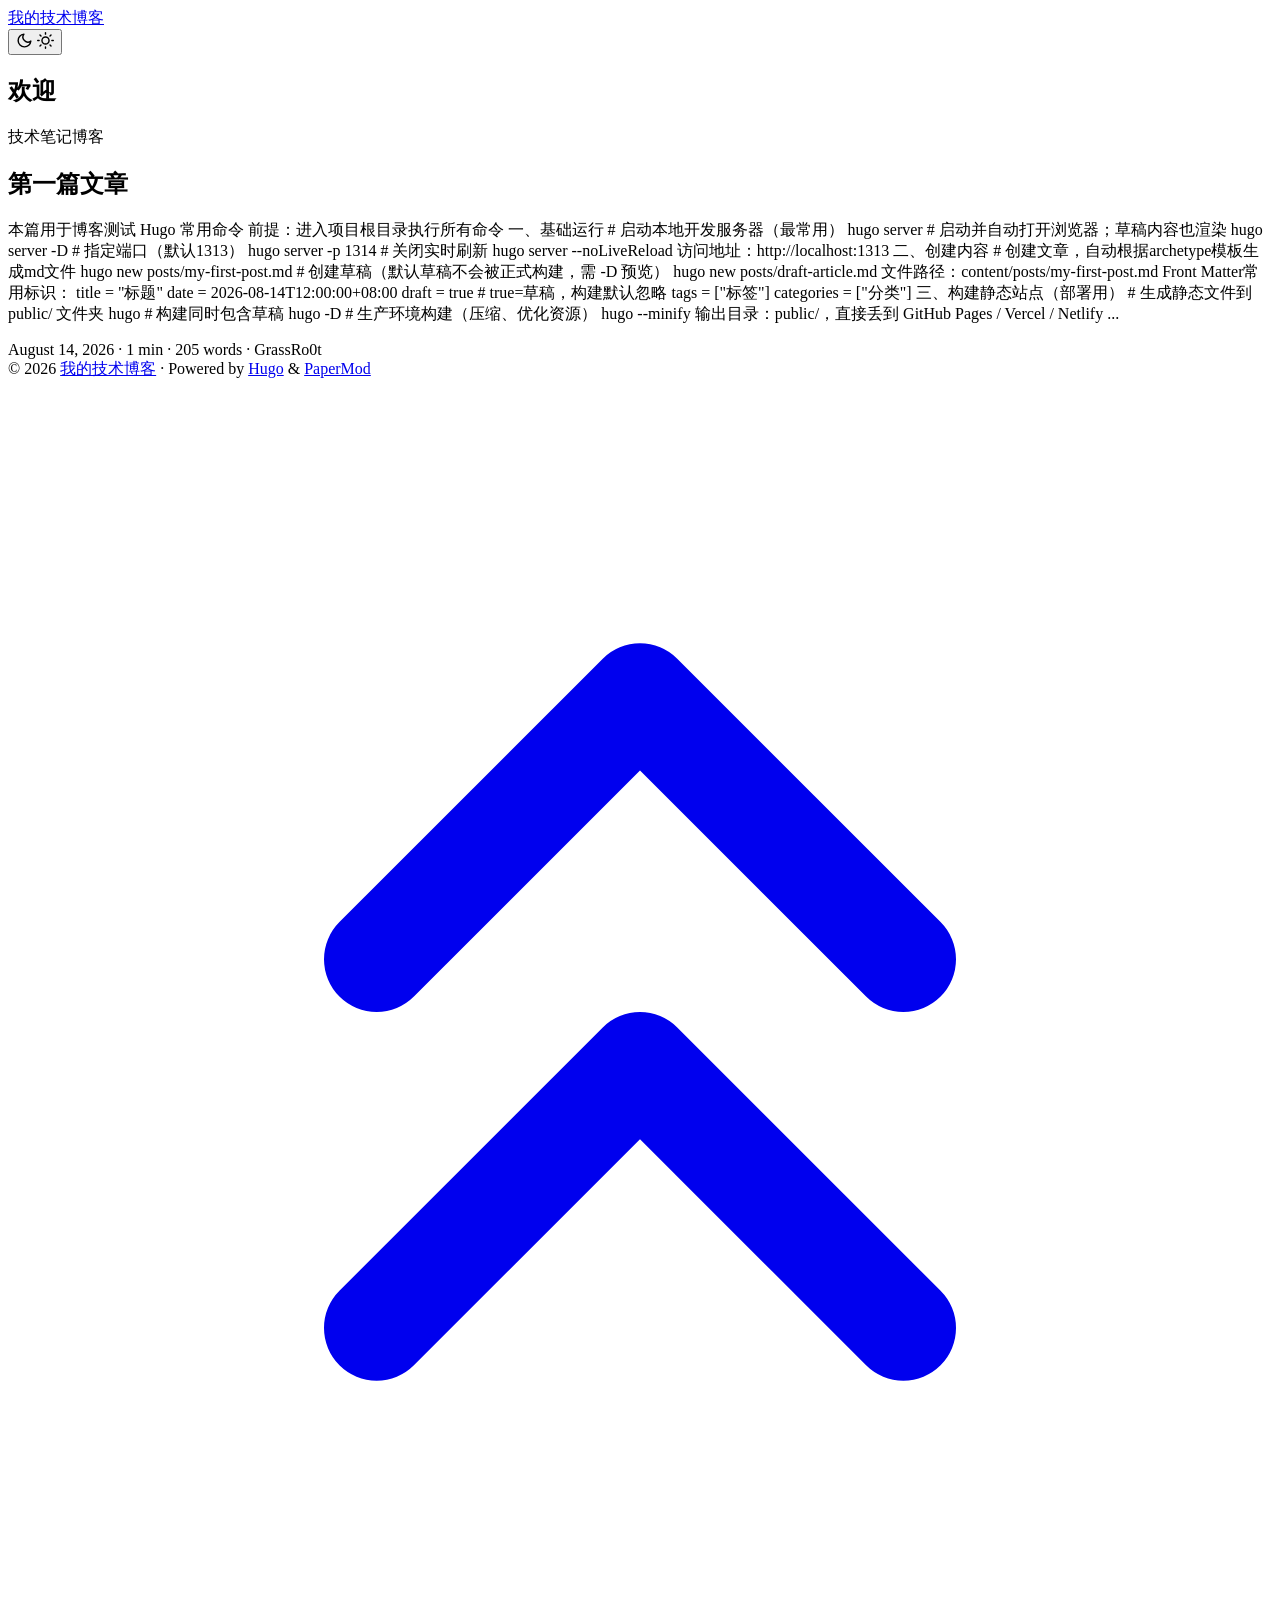
==== public/index.html @ 4c8c41cc "更新文章" ====
<!doctype html><html lang=en dir=auto data-theme=auto><head><meta name=generator content="Hugo 0.165.0"><meta charset=utf-8><meta http-equiv=X-UA-Compatible content="IE=edge"><meta name=viewport content="width=device-width,initial-scale=1,shrink-to-fit=no"><meta name=robots content="index, follow"><title>我的技术博客</title><meta name=description content><meta name=author content="GrassRo0t"><link rel=canonical href=https://GrassRo0t.github.io/><link crossorigin=anonymous href=/assets/css/stylesheet.cd9298b33628769aa1bc1acebbbfd7aa11ce81dfe03484d479e1907760249a1d.css integrity="sha256-zZKYszYodpqhvBrOu7/XqhHOgd/gNITUeeGQd2Akmh0=" rel="preload stylesheet" as=style><link rel=icon href=https://GrassRo0t.github.io/favicon.ico><link rel=icon type=image/png sizes=16x16 href=https://GrassRo0t.github.io/favicon-16x16.png><link rel=icon type=image/png sizes=32x32 href=https://GrassRo0t.github.io/favicon-32x32.png><link rel=apple-touch-icon href=https://GrassRo0t.github.io/apple-touch-icon.png><link rel=mask-icon href=https://GrassRo0t.github.io/safari-pinned-tab.svg><meta name=theme-color content="#2e2e33"><meta name=msapplication-TileColor content="#2e2e33"><link rel=alternate type=application/rss+xml href=https://GrassRo0t.github.io/index.xml title=rss><link rel=alternate hreflang=en href=https://GrassRo0t.github.io/><noscript><style>#theme-toggle,.top-link{display:none}</style><style>@media(prefers-color-scheme:dark){:root{--theme:rgb(29, 30, 32);--entry:rgb(46, 46, 51);--primary:rgb(218, 218, 219);--secondary:rgb(155, 156, 157);--tertiary:rgb(65, 66, 68);--content:rgb(196, 196, 197);--code-block-bg:rgb(46, 46, 51);--code-bg:rgb(55, 56, 62);--border:rgb(51, 51, 51);color-scheme:dark}.list{background:var(--theme)}.toc{background:var(--entry)}}</style></noscript><script>localStorage.getItem("pref-theme")==="dark"?document.querySelector("html").dataset.theme="dark":localStorage.getItem("pref-theme")==="light"?document.querySelector("html").dataset.theme="light":window.matchMedia("(prefers-color-scheme: dark)").matches?document.querySelector("html").dataset.theme="dark":document.querySelector("html").dataset.theme="light"</script><meta property="og:url" content="https://GrassRo0t.github.io/"><meta property="og:site_name" content="我的技术博客"><meta property="og:title" content="我的技术博客"><meta property="og:locale" content="zh‑CN"><meta property="og:type" content="website"><meta name=twitter:card content="summary"><meta name=twitter:title content="我的技术博客"><script type=application/ld+json>{"@context":"https://schema.org","@type":"Organization","name":"我的技术博客","url":"https://GrassRo0t.github.io/","description":"","logo":"https://GrassRo0t.github.io/favicon.ico","sameAs":[]}</script></head><body class=list id=top><header class=header><nav class=header-nav><div class=logo><a href=https://GrassRo0t.github.io/ accesskey=h title="我的技术博客 (Alt + H)">我的技术博客</a><div class=logo-switches><button id=theme-toggle class=theme-toggle accesskey=t title="(Alt + T)" aria-label="Toggle theme">
<svg class="moon" width="17" height="17" viewBox="0 0 24 24" fill="none" stroke="currentColor" stroke-width="2" stroke-linecap="round" stroke-linejoin="round"><path d="M21 12.79A9 9 0 1111.21 3 7 7 0 0021 12.79z"/></svg>
<svg class="sun" width="17" height="17" viewBox="0 0 24 24" fill="none" stroke="currentColor" stroke-width="2" stroke-linecap="round" stroke-linejoin="round"><circle cx="12" cy="12" r="5"/><line x1="12" y1="1" x2="12" y2="3"/><line x1="12" y1="21" x2="12" y2="23"/><line x1="4.22" y1="4.22" x2="5.64" y2="5.64"/><line x1="18.36" y1="18.36" x2="19.78" y2="19.78"/><line x1="1" y1="12" x2="3" y2="12"/><line x1="21" y1="12" x2="23" y2="12"/><line x1="4.22" y1="19.78" x2="5.64" y2="18.36"/><line x1="18.36" y1="5.64" x2="19.78" y2="4.22"/></svg></button></div></div><ul id=menu class=menu></ul></nav></header><main class=main><article class="first-entry home-info"><header class=entry-header><h1>欢迎</h1></header><div class="entry-content md-content"><p>技术笔记博客</p></div><footer class=entry-footer><div class=social-icons></div></footer></article><article class=post-entry><header class=entry-header><h2 class=entry-hint-parent>第一篇文章</h2></header><div class=entry-content><p>本篇用于博客测试 Hugo 常用命令 前提：进入项目根目录执行所有命令
一、基础运行 # 启动本地开发服务器（最常用） hugo server # 启动并自动打开浏览器；草稿内容也渲染 hugo server -D # 指定端口（默认1313） hugo server -p 1314 # 关闭实时刷新 hugo server --noLiveReload 访问地址：http://localhost:1313
二、创建内容 # 创建文章，自动根据archetype模板生成md文件 hugo new posts/my-first-post.md # 创建草稿（默认草稿不会被正式构建，需 -D 预览） hugo new posts/draft-article.md 文件路径：content/posts/my-first-post.md
Front Matter常用标识：
title = "标题" date = 2026-08-14T12:00:00+08:00 draft = true # true=草稿，构建默认忽略 tags = ["标签"] categories = ["分类"] 三、构建静态站点（部署用） # 生成静态文件到 public/ 文件夹 hugo # 构建同时包含草稿 hugo -D # 生产环境构建（压缩、优化资源） hugo --minify 输出目录：public/，直接丢到 GitHub Pages / Vercel / Netlify
...</p></div><footer class=entry-footer><span title='2026-08-14 16:32:09 +0800 CST'>August 14, 2026</span>&nbsp;·&nbsp;<span>1 min</span>&nbsp;·&nbsp;<span>205 words</span>&nbsp;·&nbsp;<span>GrassRo0t</span></footer><a class=entry-link aria-label="post link to 第一篇文章" href=https://GrassRo0t.github.io/posts/%E7%AC%AC%E4%B8%80%E7%AF%87%E6%96%87%E7%AB%A0/></a></article></main><footer class=footer><span>&copy; 2026 <a href=https://GrassRo0t.github.io/>我的技术博客</a></span> ·
<span>Powered by
<a href="https://gohugo.io/?utm_source=papermod" rel=noopener target=_blank>Hugo</a> &
<a href=https://github.com/adityatelange/hugo-PaperMod/ rel=noopener target=_blank>PaperMod</a></span></footer><a href=#top id=top-link class="top-link hidden" aria-label="go to top" title="Go to Top (Alt + G)" accesskey=g><svg viewBox="0 0 24 24" fill="none" stroke="currentColor" stroke-width="2" stroke-linecap="round" stroke-linejoin="round" class="feather feather-chevrons-up"><polyline points="17 11 12 6 7 11"/><polyline points="17 18 12 13 7 18"/></svg>
</a><script>let menu=document.getElementById("menu");if(menu){const e=localStorage.getItem("menu-scroll-position");e&&(menu.scrollLeft=parseInt(e,10)),menu.onscroll=function(){localStorage.setItem("menu-scroll-position",menu.scrollLeft)}}document.querySelectorAll('a[href^="#"]').forEach(e=>{e.addEventListener("click",function(e){e.preventDefault();var t=this.getAttribute("href").substr(1);window.matchMedia("(prefers-reduced-motion: reduce)").matches?document.querySelector(`[id='${decodeURIComponent(t)}']`).scrollIntoView():document.querySelector(`[id='${decodeURIComponent(t)}']`).scrollIntoView({behavior:"smooth"}),t==="top"?history.replaceState(null,null," "):history.pushState(null,null,`#${t}`)})})</script><script>var toplink=document.getElementById("top-link");window.onscroll=function(){const e=window.innerHeight;document.body.scrollTop>e||document.documentElement.scrollTop>e?toplink.classList.remove("hidden"):toplink.classList.add("hidden")}</script><script>document.getElementById("theme-toggle").addEventListener("click",()=>{const e=document.querySelector("html");e.dataset.theme==="dark"?(e.dataset.theme="light",localStorage.setItem("pref-theme","light")):(e.dataset.theme="dark",localStorage.setItem("pref-theme","dark"))})</script></body></html>
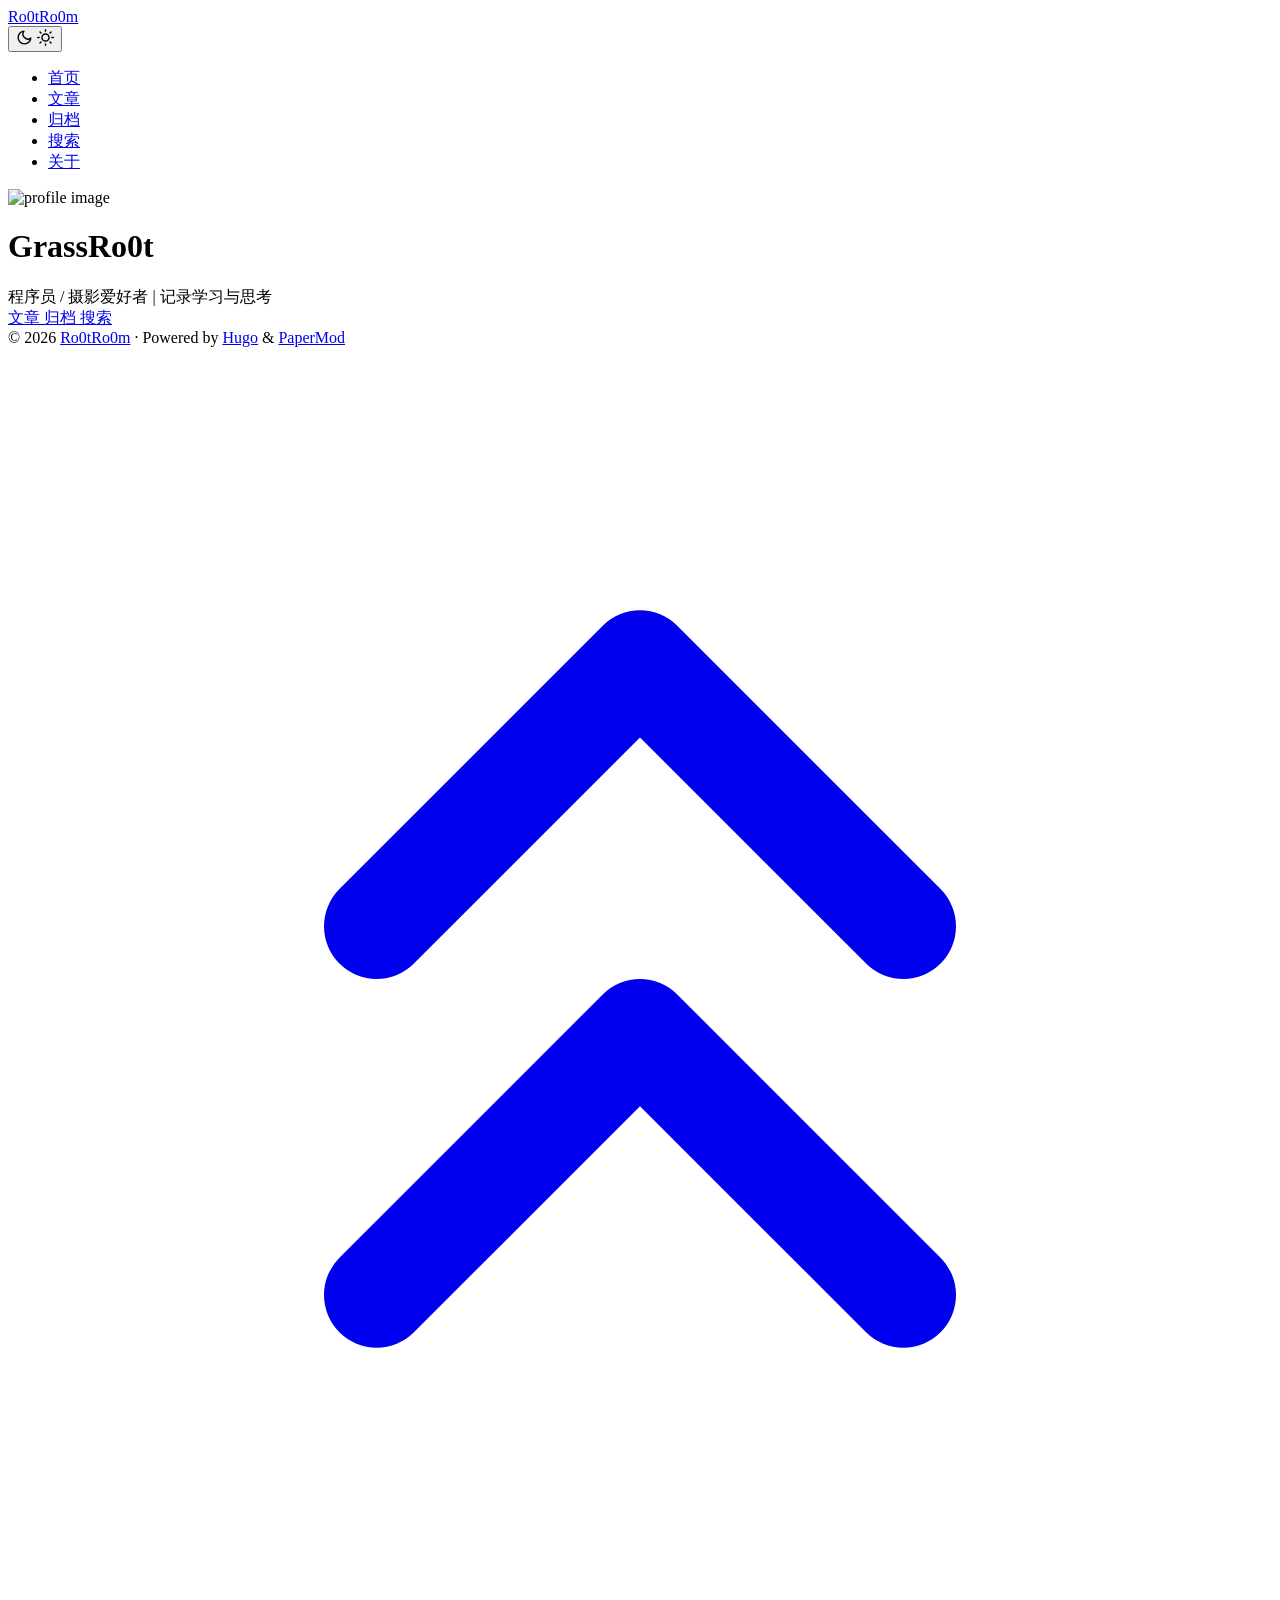
==== commit 319e110b: "bg-image and comment set" ====
--- a/public/index.html
+++ b/public/index.html
@@ -1,12 +1,261 @@
-<!doctype html><html lang=en dir=auto data-theme=auto><head><meta name=generator content="Hugo 0.165.0"><meta charset=utf-8><meta http-equiv=X-UA-Compatible content="IE=edge"><meta name=viewport content="width=device-width,initial-scale=1,shrink-to-fit=no"><meta name=robots content="index, follow"><title>我的技术博客</title><meta name=description content><meta name=author content="GrassRo0t"><link rel=canonical href=https://GrassRo0t.github.io/><link crossorigin=anonymous href=/assets/css/stylesheet.cd9298b33628769aa1bc1acebbbfd7aa11ce81dfe03484d479e1907760249a1d.css integrity="sha256-zZKYszYodpqhvBrOu7/XqhHOgd/gNITUeeGQd2Akmh0=" rel="preload stylesheet" as=style><link rel=icon href=https://GrassRo0t.github.io/favicon.ico><link rel=icon type=image/png sizes=16x16 href=https://GrassRo0t.github.io/favicon-16x16.png><link rel=icon type=image/png sizes=32x32 href=https://GrassRo0t.github.io/favicon-32x32.png><link rel=apple-touch-icon href=https://GrassRo0t.github.io/apple-touch-icon.png><link rel=mask-icon href=https://GrassRo0t.github.io/safari-pinned-tab.svg><meta name=theme-color content="#2e2e33"><meta name=msapplication-TileColor content="#2e2e33"><link rel=alternate type=application/rss+xml href=https://GrassRo0t.github.io/index.xml title=rss><link rel=alternate hreflang=en href=https://GrassRo0t.github.io/><noscript><style>#theme-toggle,.top-link{display:none}</style><style>@media(prefers-color-scheme:dark){:root{--theme:rgb(29, 30, 32);--entry:rgb(46, 46, 51);--primary:rgb(218, 218, 219);--secondary:rgb(155, 156, 157);--tertiary:rgb(65, 66, 68);--content:rgb(196, 196, 197);--code-block-bg:rgb(46, 46, 51);--code-bg:rgb(55, 56, 62);--border:rgb(51, 51, 51);color-scheme:dark}.list{background:var(--theme)}.toc{background:var(--entry)}}</style></noscript><script>localStorage.getItem("pref-theme")==="dark"?document.querySelector("html").dataset.theme="dark":localStorage.getItem("pref-theme")==="light"?document.querySelector("html").dataset.theme="light":window.matchMedia("(prefers-color-scheme: dark)").matches?document.querySelector("html").dataset.theme="dark":document.querySelector("html").dataset.theme="light"</script><meta property="og:url" content="https://GrassRo0t.github.io/"><meta property="og:site_name" content="我的技术博客"><meta property="og:title" content="我的技术博客"><meta property="og:locale" content="zh‑CN"><meta property="og:type" content="website"><meta name=twitter:card content="summary"><meta name=twitter:title content="我的技术博客"><script type=application/ld+json>{"@context":"https://schema.org","@type":"Organization","name":"我的技术博客","url":"https://GrassRo0t.github.io/","description":"","logo":"https://GrassRo0t.github.io/favicon.ico","sameAs":[]}</script></head><body class=list id=top><header class=header><nav class=header-nav><div class=logo><a href=https://GrassRo0t.github.io/ accesskey=h title="我的技术博客 (Alt + H)">我的技术博客</a><div class=logo-switches><button id=theme-toggle class=theme-toggle accesskey=t title="(Alt + T)" aria-label="Toggle theme">
-<svg class="moon" width="17" height="17" viewBox="0 0 24 24" fill="none" stroke="currentColor" stroke-width="2" stroke-linecap="round" stroke-linejoin="round"><path d="M21 12.79A9 9 0 1111.21 3 7 7 0 0021 12.79z"/></svg>
-<svg class="sun" width="17" height="17" viewBox="0 0 24 24" fill="none" stroke="currentColor" stroke-width="2" stroke-linecap="round" stroke-linejoin="round"><circle cx="12" cy="12" r="5"/><line x1="12" y1="1" x2="12" y2="3"/><line x1="12" y1="21" x2="12" y2="23"/><line x1="4.22" y1="4.22" x2="5.64" y2="5.64"/><line x1="18.36" y1="18.36" x2="19.78" y2="19.78"/><line x1="1" y1="12" x2="3" y2="12"/><line x1="21" y1="12" x2="23" y2="12"/><line x1="4.22" y1="19.78" x2="5.64" y2="18.36"/><line x1="18.36" y1="5.64" x2="19.78" y2="4.22"/></svg></button></div></div><ul id=menu class=menu></ul></nav></header><main class=main><article class="first-entry home-info"><header class=entry-header><h1>欢迎</h1></header><div class="entry-content md-content"><p>技术笔记博客</p></div><footer class=entry-footer><div class=social-icons></div></footer></article><article class=post-entry><header class=entry-header><h2 class=entry-hint-parent>第一篇文章</h2></header><div class=entry-content><p>本篇用于博客测试 Hugo 常用命令 前提：进入项目根目录执行所有命令
-一、基础运行 # 启动本地开发服务器（最常用） hugo server # 启动并自动打开浏览器；草稿内容也渲染 hugo server -D # 指定端口（默认1313） hugo server -p 1314 # 关闭实时刷新 hugo server --noLiveReload 访问地址：http://localhost:1313
-二、创建内容 # 创建文章，自动根据archetype模板生成md文件 hugo new posts/my-first-post.md # 创建草稿（默认草稿不会被正式构建，需 -D 预览） hugo new posts/draft-article.md 文件路径：content/posts/my-first-post.md
-Front Matter常用标识：
-title = "标题" date = 2026-08-14T12:00:00+08:00 draft = true # true=草稿，构建默认忽略 tags = ["标签"] categories = ["分类"] 三、构建静态站点（部署用） # 生成静态文件到 public/ 文件夹 hugo # 构建同时包含草稿 hugo -D # 生产环境构建（压缩、优化资源） hugo --minify 输出目录：public/，直接丢到 GitHub Pages / Vercel / Netlify
-...</p></div><footer class=entry-footer><span title='2026-08-14 16:32:09 +0800 CST'>August 14, 2026</span>&nbsp;·&nbsp;<span>1 min</span>&nbsp;·&nbsp;<span>205 words</span>&nbsp;·&nbsp;<span>GrassRo0t</span></footer><a class=entry-link aria-label="post link to 第一篇文章" href=https://GrassRo0t.github.io/posts/%E7%AC%AC%E4%B8%80%E7%AF%87%E6%96%87%E7%AB%A0/></a></article></main><footer class=footer><span>&copy; 2026 <a href=https://GrassRo0t.github.io/>我的技术博客</a></span> ·
-<span>Powered by
-<a href="https://gohugo.io/?utm_source=papermod" rel=noopener target=_blank>Hugo</a> &
-<a href=https://github.com/adityatelange/hugo-PaperMod/ rel=noopener target=_blank>PaperMod</a></span></footer><a href=#top id=top-link class="top-link hidden" aria-label="go to top" title="Go to Top (Alt + G)" accesskey=g><svg viewBox="0 0 24 24" fill="none" stroke="currentColor" stroke-width="2" stroke-linecap="round" stroke-linejoin="round" class="feather feather-chevrons-up"><polyline points="17 11 12 6 7 11"/><polyline points="17 18 12 13 7 18"/></svg>
-</a><script>let menu=document.getElementById("menu");if(menu){const e=localStorage.getItem("menu-scroll-position");e&&(menu.scrollLeft=parseInt(e,10)),menu.onscroll=function(){localStorage.setItem("menu-scroll-position",menu.scrollLeft)}}document.querySelectorAll('a[href^="#"]').forEach(e=>{e.addEventListener("click",function(e){e.preventDefault();var t=this.getAttribute("href").substr(1);window.matchMedia("(prefers-reduced-motion: reduce)").matches?document.querySelector(`[id='${decodeURIComponent(t)}']`).scrollIntoView():document.querySelector(`[id='${decodeURIComponent(t)}']`).scrollIntoView({behavior:"smooth"}),t==="top"?history.replaceState(null,null," "):history.pushState(null,null,`#${t}`)})})</script><script>var toplink=document.getElementById("top-link");window.onscroll=function(){const e=window.innerHeight;document.body.scrollTop>e||document.documentElement.scrollTop>e?toplink.classList.remove("hidden"):toplink.classList.add("hidden")}</script><script>document.getElementById("theme-toggle").addEventListener("click",()=>{const e=document.querySelector("html");e.dataset.theme==="dark"?(e.dataset.theme="light",localStorage.setItem("pref-theme","light")):(e.dataset.theme="dark",localStorage.setItem("pref-theme","dark"))})</script></body></html>+<!DOCTYPE html>
+<html lang="en" dir="auto" data-theme="auto">
+
+<head>
+	<meta name="generator" content="Hugo 0.165.0"><meta charset="utf-8">
+<meta http-equiv="X-UA-Compatible" content="IE=edge">
+<meta name="viewport" content="width=device-width, initial-scale=1, shrink-to-fit=no">
+<meta name="robots" content="index, follow">
+<title>Ro0tRo0m</title>
+<meta name="keywords" content="技术, 笔记, 编程">
+<meta name="description" content="个人技术博客">
+<meta name="author" content="GrassRo0t">
+<link rel="canonical" href="http://localhost:1313/">
+<link crossorigin="anonymous" href="/assets/css/stylesheet.fc63701bfd7bea9c11b66e5d89a640c3080dee119bbcd94dfcdf095a68488872.css" integrity="sha256-/GNwG/176pwRtm5diaZAwwgN7hGbvNlN/N8JWmhIiHI=" rel="preload stylesheet" as="style">
+<link rel="icon" href="http://localhost:1313/favicon.ico">
+<link rel="icon" type="image/png" sizes="16x16" href="http://localhost:1313/favicon-16x16.png">
+<link rel="icon" type="image/png" sizes="32x32" href="http://localhost:1313/favicon-32x32.png">
+<link rel="apple-touch-icon" href="http://localhost:1313/apple-touch-icon.png">
+<link rel="mask-icon" href="http://localhost:1313/safari-pinned-tab.svg">
+<meta name="theme-color" content="#2e2e33">
+<meta name="msapplication-TileColor" content="#2e2e33">
+<link rel="alternate" type="application/json" href="http://localhost:1313/index.json" title="json">
+<link rel="alternate" hreflang="en" href="http://localhost:1313/">
+<noscript>
+    <style>
+        #theme-toggle,
+        .top-link {
+            display: none;
+        }
+
+    </style>
+    <style>
+        @media (prefers-color-scheme: dark) {
+            :root {
+                --theme: rgb(29, 30, 32);
+                --entry: rgb(46, 46, 51);
+                --primary: rgb(218, 218, 219);
+                --secondary: rgb(155, 156, 157);
+                --tertiary: rgb(65, 66, 68);
+                --content: rgb(196, 196, 197);
+                --code-block-bg: rgb(46, 46, 51);
+                --code-bg: rgb(55, 56, 62);
+                --border: rgb(51, 51, 51);
+                color-scheme: dark;
+            }
+
+            .list {
+                background: var(--theme);
+            }
+
+            .toc {
+                background: var(--entry);
+            }
+        }
+
+    </style>
+</noscript>
+<script>
+    if (localStorage.getItem("pref-theme") === "dark") {
+        document.querySelector("html").dataset.theme = 'dark';
+    } else if (localStorage.getItem("pref-theme") === "light") {
+       document.querySelector("html").dataset.theme = 'light';
+    } else if (window.matchMedia('(prefers-color-scheme: dark)').matches) {
+        document.querySelector("html").dataset.theme = 'dark';
+    } else {
+        document.querySelector("html").dataset.theme = 'light';
+    }
+
+</script><meta property="og:url" content="http://localhost:1313/">
+  <meta property="og:site_name" content="Ro0tRo0m">
+  <meta property="og:title" content="Ro0tRo0m">
+  <meta property="og:description" content="个人技术博客">
+  <meta property="og:locale" content="zh_cn">
+  <meta property="og:type" content="website">
+
+  <meta name="twitter:card" content="summary">
+  <meta name="twitter:title" content="Ro0tRo0m">
+  <meta name="twitter:description" content="个人技术博客">
+
+<script type="application/ld+json">
+{
+  "@context": "https://schema.org",
+  "@type": "Organization",
+  "name": "Ro0tRo0m",
+  "url": "http://localhost:1313/",
+  "description": "个人技术博客",
+  "logo": "http://localhost:1313/favicon.ico",
+  "sameAs": [
+      
+  ]
+}
+</script>
+</head>
+<body class="list" id="top">
+    <header class="header">
+    <nav class="header-nav">
+        <div class="logo">
+            <a href="http://localhost:1313/" accesskey="h" title="Ro0tRo0m (Alt + H)">Ro0tRo0m</a>
+            <div class="logo-switches">
+                <button id="theme-toggle" class="theme-toggle" accesskey="t" title="(Alt + T)" aria-label="Toggle theme">
+                    <svg class="moon" xmlns="http://www.w3.org/2000/svg" width="17" height="17" viewBox="0 0 24 24"
+                        fill="none" stroke="currentColor" stroke-width="2" stroke-linecap="round"
+                        stroke-linejoin="round">
+                        <path d="M21 12.79A9 9 0 1 1 11.21 3 7 7 0 0 0 21 12.79z"></path>
+                    </svg>
+                    <svg class="sun" xmlns="http://www.w3.org/2000/svg" width="17" height="17" viewBox="0 0 24 24"
+                        fill="none" stroke="currentColor" stroke-width="2" stroke-linecap="round"
+                        stroke-linejoin="round">
+                        <circle cx="12" cy="12" r="5"></circle>
+                        <line x1="12" y1="1" x2="12" y2="3"></line>
+                        <line x1="12" y1="21" x2="12" y2="23"></line>
+                        <line x1="4.22" y1="4.22" x2="5.64" y2="5.64"></line>
+                        <line x1="18.36" y1="18.36" x2="19.78" y2="19.78"></line>
+                        <line x1="1" y1="12" x2="3" y2="12"></line>
+                        <line x1="21" y1="12" x2="23" y2="12"></line>
+                        <line x1="4.22" y1="19.78" x2="5.64" y2="18.36"></line>
+                        <line x1="18.36" y1="5.64" x2="19.78" y2="4.22"></line>
+                    </svg>
+                </button>
+            </div>
+        </div>
+        <ul id="menu" class="menu">
+            <li>
+                <a href="http://localhost:1313/" title="首页">
+                    <span class="active">首页</span>
+                </a>
+            </li>
+            <li>
+                <a href="http://localhost:1313/posts/" title="文章">
+                    <span>文章</span>
+                </a>
+            </li>
+            <li>
+                <a href="http://localhost:1313/archives/" title="归档">
+                    <span>归档</span>
+                </a>
+            </li>
+            <li>
+                <a href="http://localhost:1313/search/" title="搜索">
+                    <span>搜索</span>
+                </a>
+            </li>
+            <li>
+                <a href="http://localhost:1313/about/" title="关于">
+                    <span>关于</span>
+                </a>
+            </li>
+        </ul>
+    </nav>
+</header>
+<main class="main"><div class="profile">
+    <div class="profile_inner">
+        <img draggable="false" src="http://localhost:1313/avatar.jpg" alt="profile image" title=""
+            height="150" width="130" />
+        <h1>GrassRo0t</h1>
+        <span>程序员 / 摄影爱好者 | 记录学习与思考</span><div class="social-icons" >
+</div>
+
+        <div class="buttons">
+            <a class="button" href="/posts/" rel="noopener" title="文章">
+                <span class="button-inner">
+                    文章
+                </span>
+            </a>
+            <a class="button" href="/archives/" rel="noopener" title="归档">
+                <span class="button-inner">
+                    归档
+                </span>
+            </a>
+            <a class="button" href="/search/" rel="noopener" title="搜索">
+                <span class="button-inner">
+                    搜索
+                </span>
+            </a>
+        </div>
+    </div>
+</div>
+
+    </main>
+    
+<footer class="footer">
+        <span>&copy; 2026 <a href="http://localhost:1313/">Ro0tRo0m</a></span> · 
+
+    
+    
+    <span>
+        Powered by
+        <a href="https://gohugo.io/?utm_source=papermod" rel="noopener" target="_blank">Hugo</a> &
+        <a href="https://github.com/adityatelange/hugo-PaperMod/" rel="noopener" target="_blank">PaperMod</a>
+    </span>
+</footer>
+<a href="#top" id="top-link" class="top-link hidden" aria-label="go to top" title="Go to Top (Alt + G)" accesskey="g">
+    <svg xmlns="http://www.w3.org/2000/svg" viewBox="0 0 24 24" fill="none" stroke="currentColor" stroke-width="2"
+        stroke-linecap="round" stroke-linejoin="round" class="feather feather-chevrons-up">
+        <polyline points="17 11 12 6 7 11"></polyline>
+        <polyline points="17 18 12 13 7 18"></polyline>
+    </svg>
+</a>
+
+<script>
+    let menu = document.getElementById('menu');
+    if (menu) {
+        
+        const scrollPosition = localStorage.getItem("menu-scroll-position");
+        if (scrollPosition) {
+            menu.scrollLeft = parseInt(scrollPosition, 10);
+        }
+        
+        menu.onscroll = function () {
+            localStorage.setItem("menu-scroll-position", menu.scrollLeft);
+        }
+    }
+
+    document.querySelectorAll('a[href^="#"]').forEach(anchor => {
+        anchor.addEventListener("click", function (e) {
+            e.preventDefault();
+            var id = this.getAttribute("href").substr(1);
+            if (!window.matchMedia('(prefers-reduced-motion: reduce)').matches) {
+                document.querySelector(`[id='${decodeURIComponent(id)}']`).scrollIntoView({
+                    behavior: "smooth"
+                });
+            } else {
+                document.querySelector(`[id='${decodeURIComponent(id)}']`).scrollIntoView();
+            }
+            if (id === "top") {
+                history.replaceState(null, null, " ");
+            } else {
+                history.pushState(null, null, `#${id}`);
+            }
+        });
+    });
+
+</script>
+<script>
+    var toplink = document.getElementById("top-link");
+    window.onscroll = function () {
+        const scrollThreshold = window.innerHeight;
+        if (document.body.scrollTop > scrollThreshold || document.documentElement.scrollTop > scrollThreshold) {
+            toplink.classList.remove("hidden");
+        } else {
+            toplink.classList.add("hidden");
+        }
+    };
+
+</script>
+<script>
+    document.getElementById("theme-toggle").addEventListener("click", () => {
+        const html = document.querySelector("html");
+        if (html.dataset.theme === "dark") {
+            html.dataset.theme = 'light';
+            localStorage.setItem("pref-theme", 'light');
+        } else {
+            html.dataset.theme = 'dark';
+            localStorage.setItem("pref-theme", 'dark');
+        }
+    })
+
+</script>
+</body>
+
+</html>
